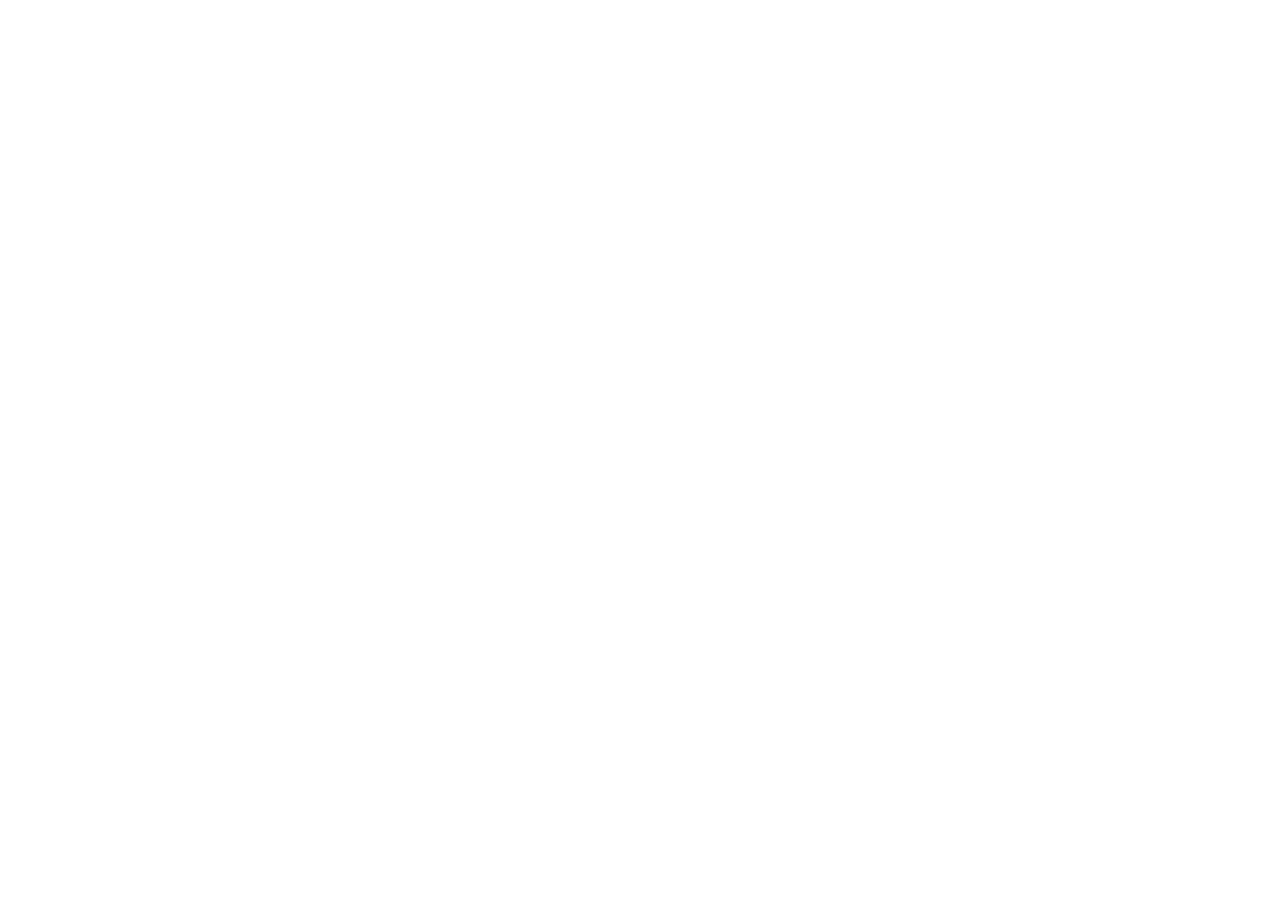
==== index.html @ dc7b978c "Add files via upload" ====
<!DOCTYPE html>
<html lang="en">

    <head>
        <meta charset="UTF-8">
        <meta http-equiv="X-UA-Compatible" content="IE=edge">
        <meta name="viewport" content="width=device-width, initial-scale=1.0">
        <title>Tech2etc Ecommerce Tutorial</title>
        <link rel="stylesheet" href="https://pro.fontawesome.com/releases/v5.10.0/css/all.css" />

        <link rel="stylesheet" href="style.css">
    </head>

    <body>


        <script src="script.js"></script>
    </body>

</html>
---- style.css ----
@import url("https://fonts.googleapis.com/css2?family=Spartan:wght@100;200;300;400;500;600;700;800;900&display=swap");
* {
  margin: 0;
  padding: 0;
  box-sizing: border-box;
  font-family: "Spartan", sans-serif;
}

html {
  scroll-behavior: smooth;
}

/* Global Styles */

h1 {
  font-size: 50px;
  line-height: 64px;
  color: #222;
}

h2 {
  font-size: 46px;
  line-height: 54px;
  color: #222;
}

h4 {
  font-size: 20px;
  color: #222;
}

h6 {
  font-weight: 700;
  font-size: 12px;
}

p {
  font-size: 16px;
  color: #465b52;
  margin: 15px 0 20px 0;
}

.section-p1 {
  padding: 40px 80px;
}

.section-m1 {
  margin: 40px 0;
}

body {
  width: 100%;
}
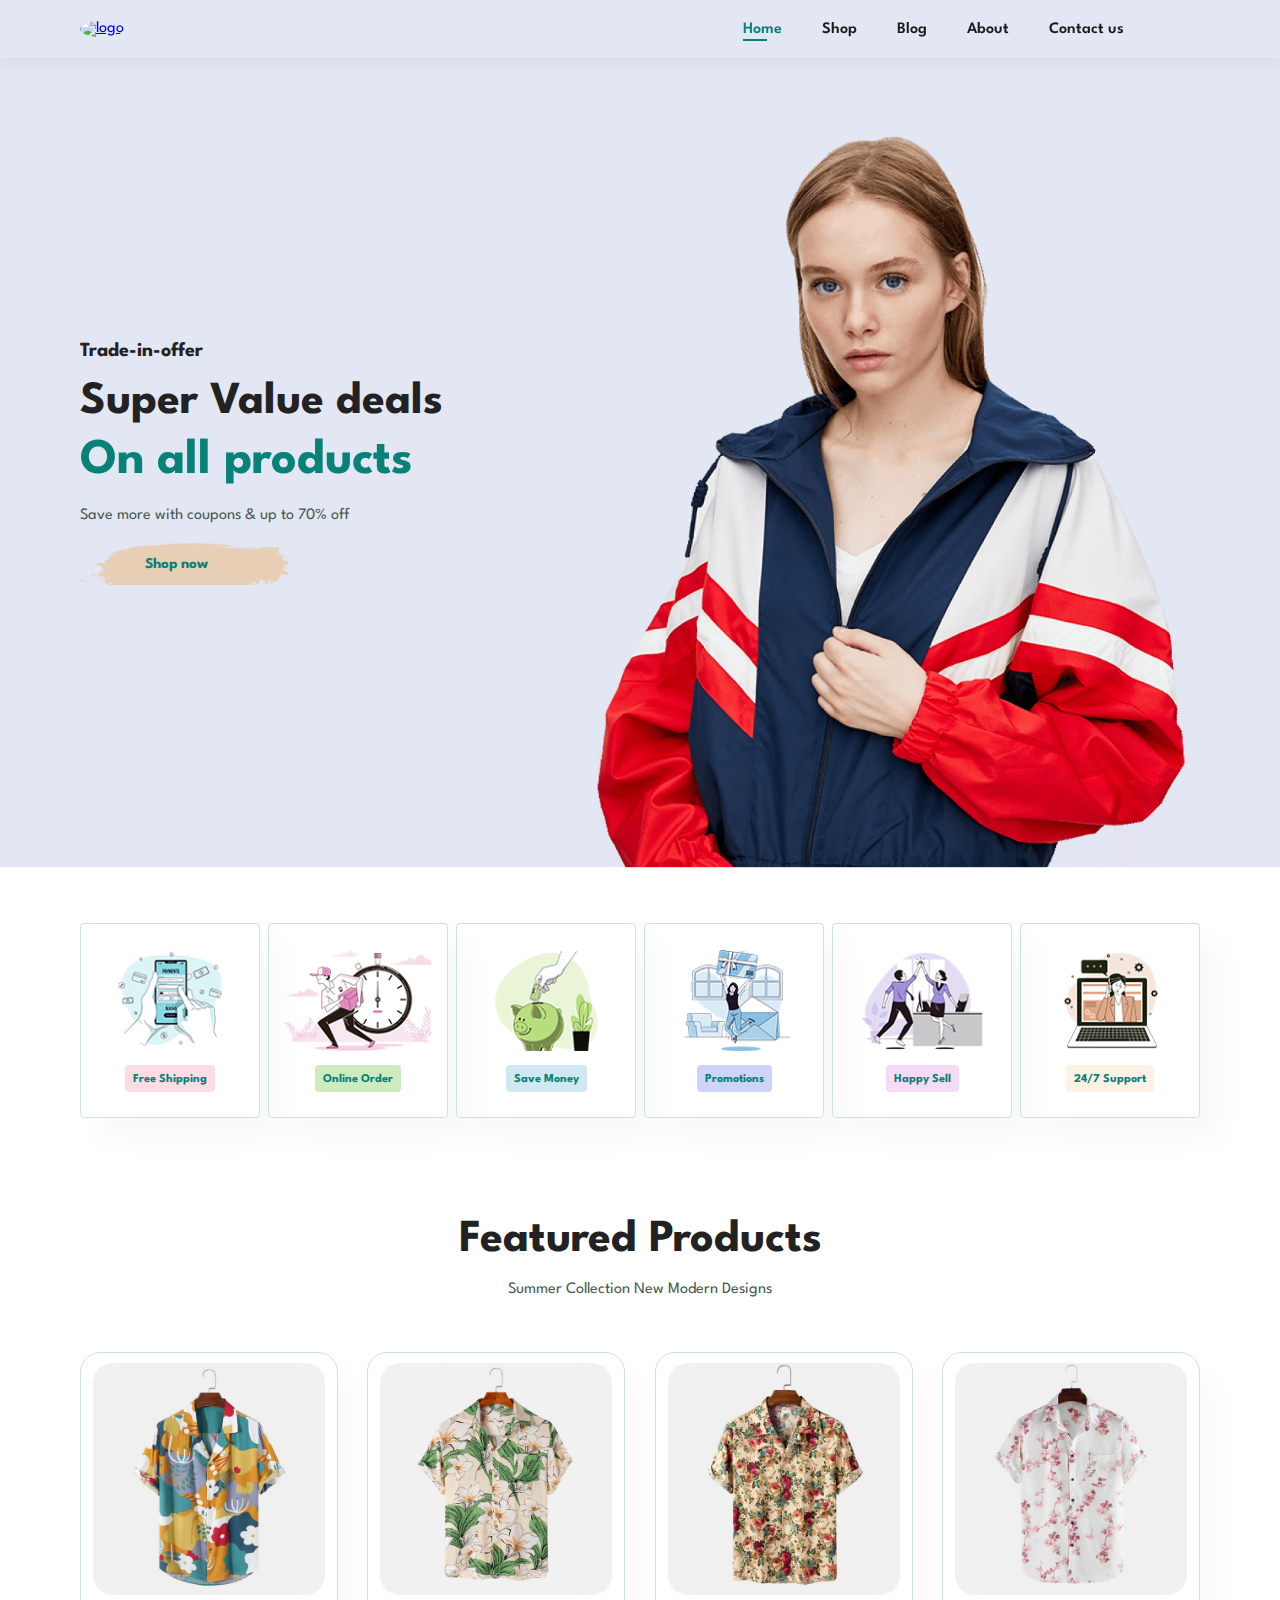
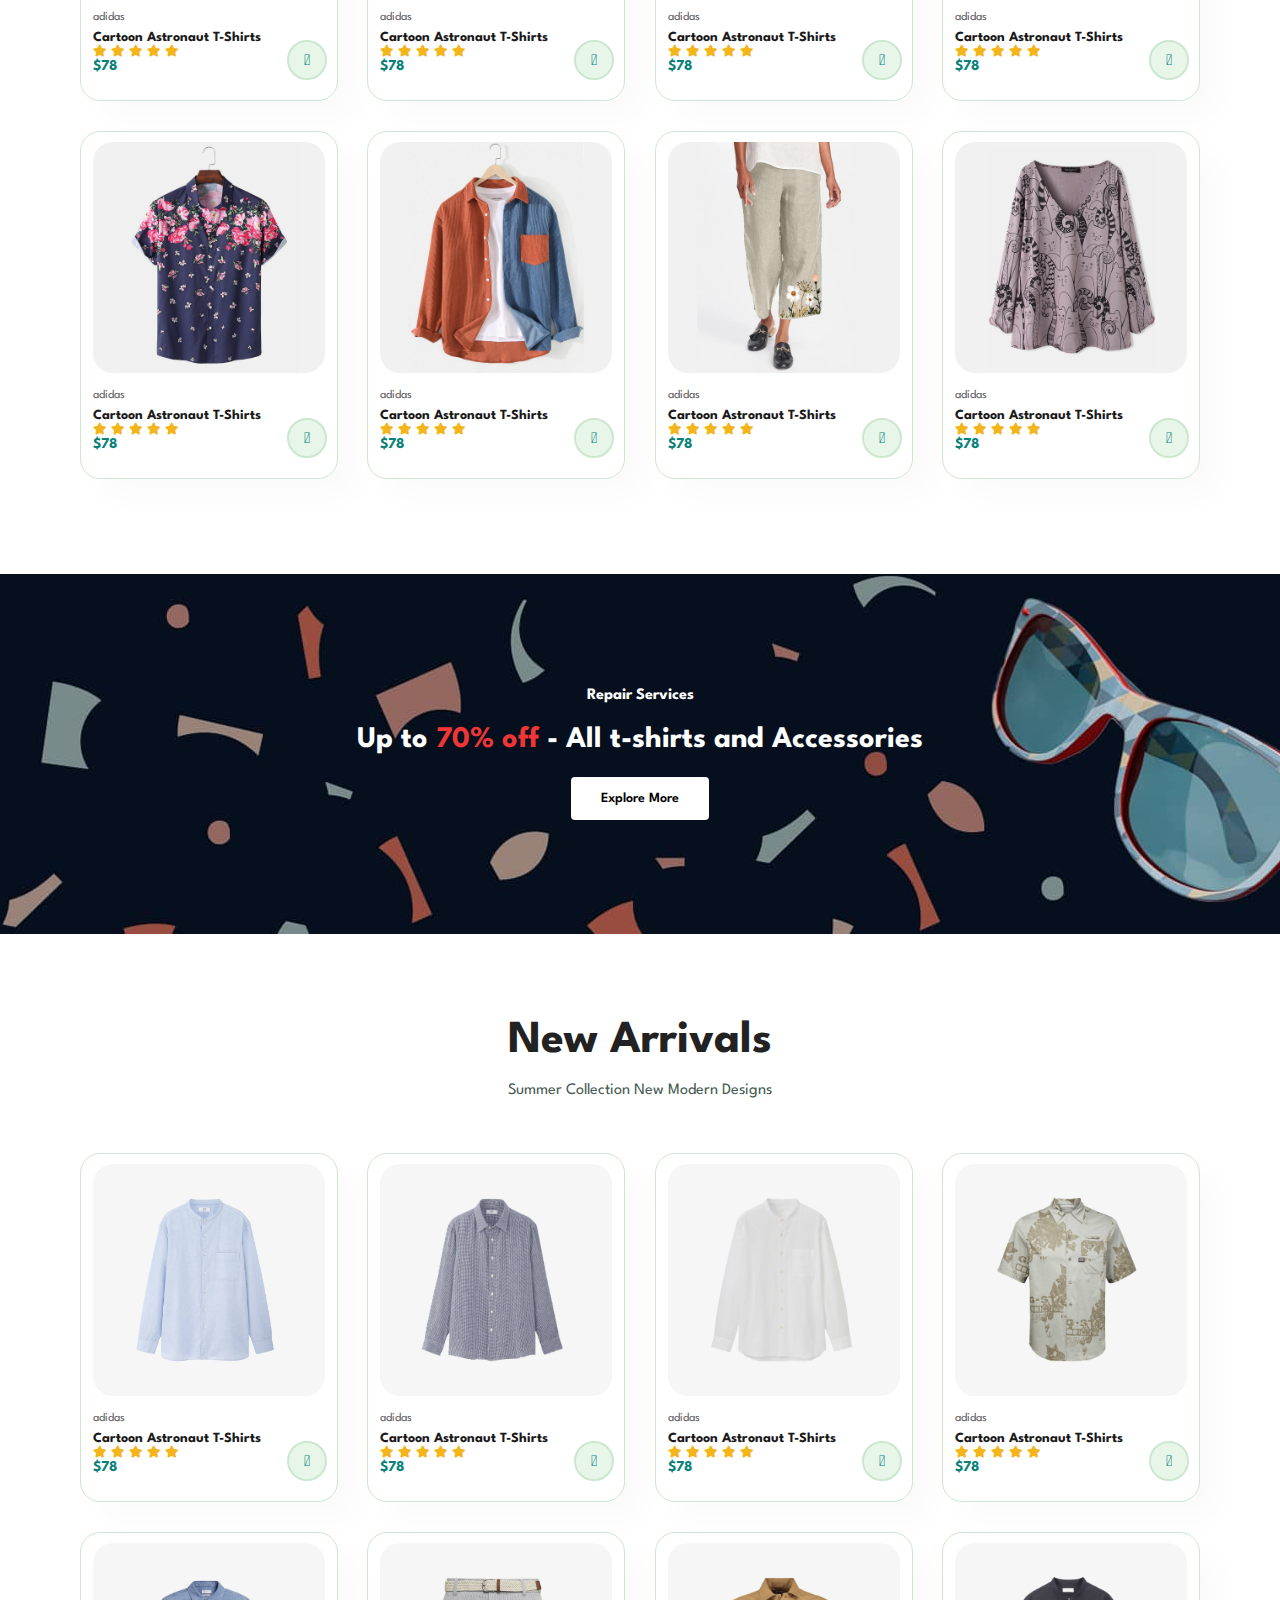
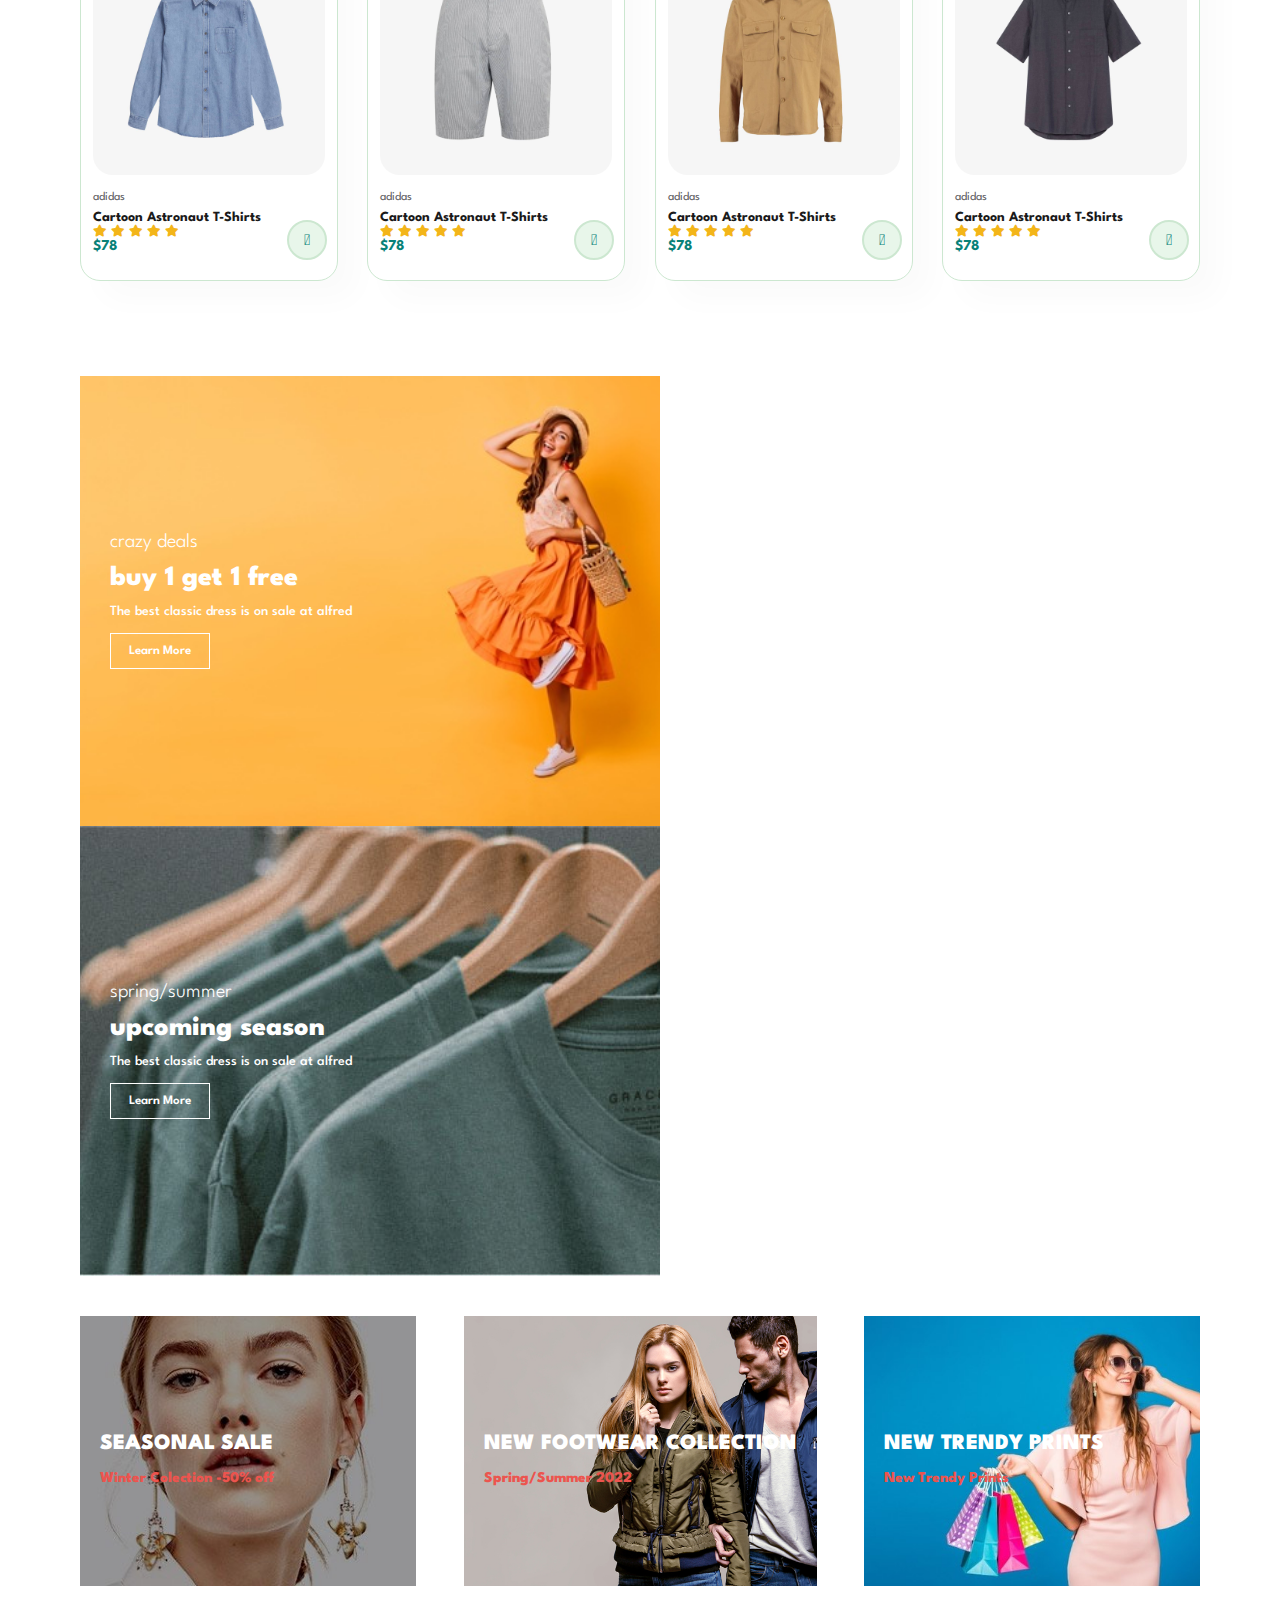
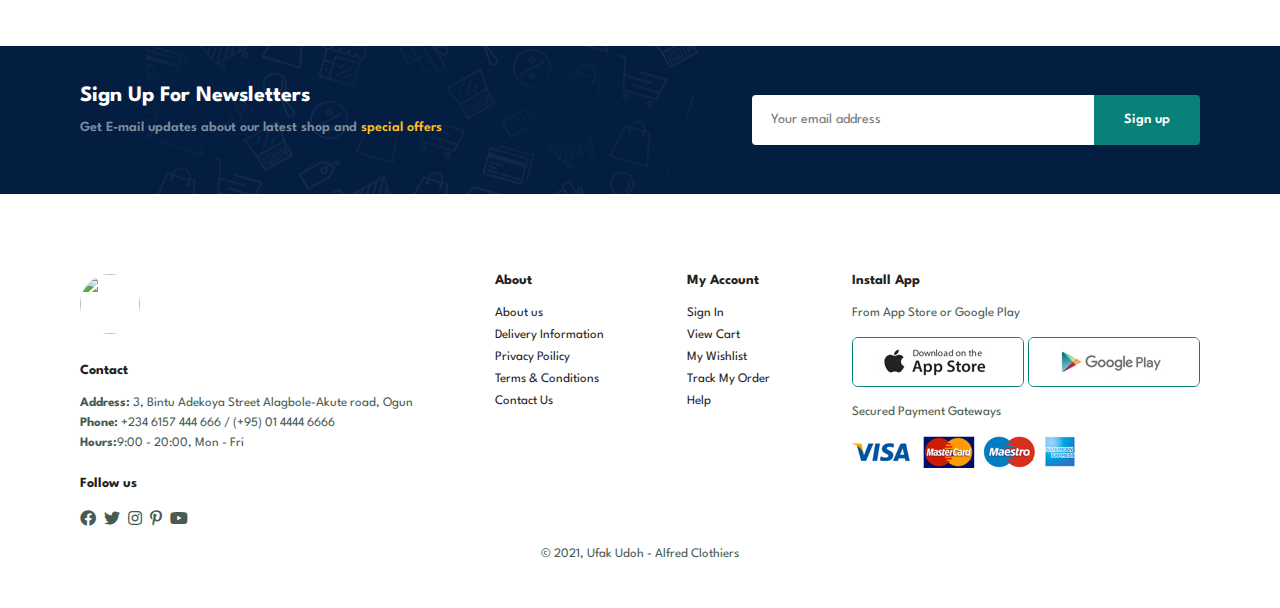
==== commit 107c6570: "Add files via upload" ====
--- a/index.html
+++ b/index.html
@@ -12,7 +12,453 @@
     </head>
 
     <body>
-
+        
+        <section id="header">
+            <a href="#"><img src="img/logo.jpg" class="logo" alt="logo"></a>
+
+            <div>
+                <ul id="navbar">
+                    <li><a class="active" href="index.html">Home</a></li>
+                    <li><a href="shop.html">Shop</a></li>
+                    <li><a href="blog.html">Blog</a></li>
+                    <li><a href="about.html">About</a></li>
+                    <li><a href="contact.html">Contact us</a></li>
+                    <li id="lg-bag"><a href="cart.html"><i class="far fa-shopping-bag"></i></a></li>
+                    <a href="#" id="close"><i class="far fa-times"></i></a>
+                </ul>
+            </div>
+            <div id="mobile">
+                <a href="cart.html"><i class="far fa-shopping-bag"></i></a>
+                <i id="bar" class="fas fa-outdent"></i> 
+            </div>
+        </section>
+
+        <section id="hero">
+            <h4>Trade-in-offer</h4>
+            <h2>Super Value deals</h2>
+            <h1>On all products</h1>
+            <p>Save more with coupons & up to 70% off</p>
+            <button>Shop now</button>
+        </section>
+
+        <section id="feature" class="section-p1">
+            <div class="fe-box">
+                <img src="img/features/f1.png" alt="">
+                <h6>Free Shipping</h6>
+            </div>
+            <div class="fe-box">
+                <img src="img/features/f2.png" alt="">
+                <h6>Online Order</h6>
+            </div>
+            <div class="fe-box">
+                <img src="img/features/f3.png" alt="">
+                <h6>Save Money</h6>
+            </div>
+            <div class="fe-box">
+                <img src="img/features/f4.png" alt="">
+                <h6>Promotions</h6>
+            </div>
+            <div class="fe-box">
+                <img src="img/features/f5.png" alt="">
+                <h6>Happy Sell</h6>
+            </div>
+            <div class="fe-box">
+                <img src="img/features/f6.png" alt="">
+                <h6>24/7 Support</h6>
+            </div>
+        </section>
+
+        <section id="product1" class="section-p1">
+            <h2>Featured Products</h2>
+            <p>Summer Collection New Modern Designs</p>
+            <div class="pro-container">
+                <div class="pro">
+                    <img src="img/products/f1.jpg" alt="product 1">
+                    <div class="des">
+                        <span>adidas</span>
+                        <h5>Cartoon Astronaut T-Shirts</h5>
+                        <div class="star">
+                            <i class="fas fa-star"></i>
+                            <i class="fas fa-star"></i>
+                            <i class="fas fa-star"></i>
+                            <i class="fas fa-star"></i>
+                            <i class="fas fa-star"></i>
+                        </div>
+                        <h4>&dollar;78</h4>
+                    </div>
+                    <a href="#"><i class="fal fa-shopping-cart cart"></i></a>
+                </div>
+
+                <div class="pro">
+                    <img src="img/products/f2.jpg" alt="product 1">
+                    <div class="des">
+                        <span>adidas</span>
+                        <h5>Cartoon Astronaut T-Shirts</h5>
+                        <div class="star">
+                            <i class="fas fa-star"></i>
+                            <i class="fas fa-star"></i>
+                            <i class="fas fa-star"></i>
+                            <i class="fas fa-star"></i>
+                            <i class="fas fa-star"></i>
+                        </div>
+                        <h4>&dollar;78</h4>
+                    </div>
+                    <a href="#"><i class="fal fa-shopping-cart cart"></i></a>
+                </div>
+
+                <div class="pro">
+                    <img src="img/products/f3.jpg" alt="product 1">
+                    <div class="des">
+                        <span>adidas</span>
+                        <h5>Cartoon Astronaut T-Shirts</h5>
+                        <div class="star">
+                            <i class="fas fa-star"></i>
+                            <i class="fas fa-star"></i>
+                            <i class="fas fa-star"></i>
+                            <i class="fas fa-star"></i>
+                            <i class="fas fa-star"></i>
+                        </div>
+                        <h4>&dollar;78</h4>
+                    </div>
+                    <a href="#"><i class="fal fa-shopping-cart cart"></i></a>
+                </div>
+
+                <div class="pro">
+                    <img src="img/products/f4.jpg" alt="product 1">
+                    <div class="des">
+                        <span>adidas</span>
+                        <h5>Cartoon Astronaut T-Shirts</h5>
+                        <div class="star">
+                            <i class="fas fa-star"></i>
+                            <i class="fas fa-star"></i>
+                            <i class="fas fa-star"></i>
+                            <i class="fas fa-star"></i>
+                            <i class="fas fa-star"></i>
+                        </div>
+                        <h4>&dollar;78</h4>
+                    </div>
+                    <a href="#"><i class="fal fa-shopping-cart cart"></i></a>
+                </div>
+
+                <div class="pro">
+                    <img src="img/products/f5.jpg" alt="product 1">
+                    <div class="des">
+                        <span>adidas</span>
+                        <h5>Cartoon Astronaut T-Shirts</h5>
+                        <div class="star">
+                            <i class="fas fa-star"></i>
+                            <i class="fas fa-star"></i>
+                            <i class="fas fa-star"></i>
+                            <i class="fas fa-star"></i>
+                            <i class="fas fa-star"></i>
+                        </div>
+                        <h4>&dollar;78</h4>
+                    </div>
+                    <a href="#"><i class="fal fa-shopping-cart cart"></i></a>
+                </div>
+
+                <div class="pro">
+                    <img src="img/products/f6.jpg" alt="product 1">
+                    <div class="des">
+                        <span>adidas</span>
+                        <h5>Cartoon Astronaut T-Shirts</h5>
+                        <div class="star">
+                            <i class="fas fa-star"></i>
+                            <i class="fas fa-star"></i>
+                            <i class="fas fa-star"></i>
+                            <i class="fas fa-star"></i>
+                            <i class="fas fa-star"></i>
+                        </div>
+                        <h4>&dollar;78</h4>
+                    </div>
+                    <a href="#"><i class="fal fa-shopping-cart cart"></i></a>
+                </div>
+
+                <div class="pro">
+                    <img src="img/products/f7.jpg" alt="product 1">
+                    <div class="des">
+                        <span>adidas</span>
+                        <h5>Cartoon Astronaut T-Shirts</h5>
+                        <div class="star">
+                            <i class="fas fa-star"></i>
+                            <i class="fas fa-star"></i>
+                            <i class="fas fa-star"></i>
+                            <i class="fas fa-star"></i>
+                            <i class="fas fa-star"></i>
+                        </div>
+                        <h4>&dollar;78</h4>
+                    </div>
+                    <a href="#"><i class="fal fa-shopping-cart cart"></i></a>
+                </div>
+
+                <div class="pro">
+                    <img src="img/products/f8.jpg" alt="product 1">
+                    <div class="des">
+                        <span>adidas</span>
+                        <h5>Cartoon Astronaut T-Shirts</h5>
+                        <div class="star">
+                            <i class="fas fa-star"></i>
+                            <i class="fas fa-star"></i>
+                            <i class="fas fa-star"></i>
+                            <i class="fas fa-star"></i>
+                            <i class="fas fa-star"></i>
+                        </div>
+                        <h4>&dollar;78</h4>
+                    </div>
+                    <a href="#"><i class="fal fa-shopping-cart cart"></i></a>
+                </div>
+            </div>
+        </section>
+
+        <section id="banner" class="section-m1">
+            <h4>Repair Services</h4>
+            <h2>Up to <span>70% off</span> - All t-shirts and Accessories</h2>
+            <button class="normal">Explore More</button>
+        </section>
+
+        <section id="product1" class="section-p1">
+            <h2>New Arrivals</h2>
+            <p>Summer Collection New Modern Designs</p>
+            <div class="pro-container">
+                <div class="pro">
+                    <img src="img/products/n1.jpg" alt="product 1">
+                    <div class="des">
+                        <span>adidas</span>
+                        <h5>Cartoon Astronaut T-Shirts</h5>
+                        <div class="star">
+                            <i class="fas fa-star"></i>
+                            <i class="fas fa-star"></i>
+                            <i class="fas fa-star"></i>
+                            <i class="fas fa-star"></i>
+                            <i class="fas fa-star"></i>
+                        </div>
+                        <h4>&dollar;78</h4>
+                    </div>
+                    <a href="#"><i class="fal fa-shopping-cart cart"></i></a>
+                </div>
+
+                <div class="pro">
+                    <img src="img/products/n2.jpg" alt="product 1">
+                    <div class="des">
+                        <span>adidas</span>
+                        <h5>Cartoon Astronaut T-Shirts</h5>
+                        <div class="star">
+                            <i class="fas fa-star"></i>
+                            <i class="fas fa-star"></i>
+                            <i class="fas fa-star"></i>
+                            <i class="fas fa-star"></i>
+                            <i class="fas fa-star"></i>
+                        </div>
+                        <h4>&dollar;78</h4>
+                    </div>
+                    <a href="#"><i class="fal fa-shopping-cart cart"></i></a>
+                </div>
+
+                <div class="pro">
+                    <img src="img/products/n3.jpg" alt="product 1">
+                    <div class="des">
+                        <span>adidas</span>
+                        <h5>Cartoon Astronaut T-Shirts</h5>
+                        <div class="star">
+                            <i class="fas fa-star"></i>
+                            <i class="fas fa-star"></i>
+                            <i class="fas fa-star"></i>
+                            <i class="fas fa-star"></i>
+                            <i class="fas fa-star"></i>
+                        </div>
+                        <h4>&dollar;78</h4>
+                    </div>
+                    <a href="#"><i class="fal fa-shopping-cart cart"></i></a>
+                </div>
+
+                <div class="pro">
+                    <img src="img/products/n4.jpg" alt="product 1">
+                    <div class="des">
+                        <span>adidas</span>
+                        <h5>Cartoon Astronaut T-Shirts</h5>
+                        <div class="star">
+                            <i class="fas fa-star"></i>
+                            <i class="fas fa-star"></i>
+                            <i class="fas fa-star"></i>
+                            <i class="fas fa-star"></i>
+                            <i class="fas fa-star"></i>
+                        </div>
+                        <h4>&dollar;78</h4>
+                    </div>
+                    <a href="#"><i class="fal fa-shopping-cart cart"></i></a>
+                </div>
+
+                <div class="pro">
+                    <img src="img/products/n5.jpg" alt="product 1">
+                    <div class="des">
+                        <span>adidas</span>
+                        <h5>Cartoon Astronaut T-Shirts</h5>
+                        <div class="star">
+                            <i class="fas fa-star"></i>
+                            <i class="fas fa-star"></i>
+                            <i class="fas fa-star"></i>
+                            <i class="fas fa-star"></i>
+                            <i class="fas fa-star"></i>
+                        </div>
+                        <h4>&dollar;78</h4>
+                    </div>
+                    <a href="#"><i class="fal fa-shopping-cart cart"></i></a>
+                </div>
+
+                <div class="pro">
+                    <img src="img/products/n6.jpg" alt="product 1">
+                    <div class="des">
+                        <span>adidas</span>
+                        <h5>Cartoon Astronaut T-Shirts</h5>
+                        <div class="star">
+                            <i class="fas fa-star"></i>
+                            <i class="fas fa-star"></i>
+                            <i class="fas fa-star"></i>
+                            <i class="fas fa-star"></i>
+                            <i class="fas fa-star"></i>
+                        </div>
+                        <h4>&dollar;78</h4>
+                    </div>
+                    <a href="#"><i class="fal fa-shopping-cart cart"></i></a>
+                </div>
+
+                <div class="pro">
+                    <img src="img/products/n7.jpg" alt="product 1">
+                    <div class="des">
+                        <span>adidas</span>
+                        <h5>Cartoon Astronaut T-Shirts</h5>
+                        <div class="star">
+                            <i class="fas fa-star"></i>
+                            <i class="fas fa-star"></i>
+                            <i class="fas fa-star"></i>
+                            <i class="fas fa-star"></i>
+                            <i class="fas fa-star"></i>
+                        </div>
+                        <h4>&dollar;78</h4>
+                    </div>
+                    <a href="#"><i class="fal fa-shopping-cart cart"></i></a>
+                </div>
+
+                <div class="pro">
+                    <img src="img/products/n8.jpg" alt="product 1">
+                    <div class="des">
+                        <span>adidas</span>
+                        <h5>Cartoon Astronaut T-Shirts</h5>
+                        <div class="star">
+                            <i class="fas fa-star"></i>
+                            <i class="fas fa-star"></i>
+                            <i class="fas fa-star"></i>
+                            <i class="fas fa-star"></i>
+                            <i class="fas fa-star"></i>
+                        </div>
+                        <h4>&dollar;78</h4>
+                    </div>
+                    <a href="#"><i class="fal fa-shopping-cart cart"></i></a>
+                </div>
+            </div>
+        </section>
+
+        <section id="sm-banner" class="section-p1">
+            <div class="banner-box">
+                <h4>crazy deals</h4>
+                <h2>buy 1 get 1 free</h2>
+                <span>The best classic dress is on sale at alfred</span>
+                <button class="white">Learn More</button>
+            </div>
+
+            <div class="banner-box">
+                <h4>spring/summer</h4>
+                <h2>upcoming season</h2>
+                <span>The best classic dress is on sale at alfred</span>
+                <button class="white">Learn More</button>
+            </div>
+        </section>
+
+        <section id="banner3">
+            <div class="banner-box">
+                <h2>SEASONAL SALE</h2>
+                <h3>Winter Colection -50% off</h3>
+            </div>
+
+            <div class="banner-box">
+                <h2>NEW FOOTWEAR COLLECTION</h2>
+                <h3>Spring/Summer 2022</h3>
+            </div>
+
+            <div class="banner-box">
+                <h2>NEW TRENDY PRINTS</h2>
+                <h3>New Trendy Prints</h3>
+            </div>
+            
+        </section>
+
+        <section id="newsletter" class="section-p1 section-m1">
+            <div class="newstext">
+                <h4>Sign Up For Newsletters</h4>
+                <p>Get E-mail updates about our latest shop and <span>special offers</span></p>
+            </div>
+
+            <div class="form">
+                <input type="text" placeholder="Your email address">
+                <button class="normal">Sign up</button>
+            </div>
+            
+        </section>
+
+        <footer class="section-p1">
+            <div class="col">
+                <img class="logo" src="img/logo.jpg" alt="">
+                <h4>Contact</h4>
+                <p><strong>Address:</strong> 3, Bintu Adekoya Street Alagbole-Akute road, Ogun</p>
+                <p><strong>Phone:</strong> +234 6157 444 666 / (+95) 01 4444 6666</p>
+                <p><strong>Hours:</strong>9:00 - 20:00, Mon - Fri</p>
+                <div class="follow">
+                    <h4>Follow us</h4>
+                    <div class="icon">
+                        <i class="fab fa-facebook"></i>
+                        <i class="fab fa-twitter"></i>
+                        <i class="fab fa-instagram"></i>
+                        <i class="fab fa-pinterest-p"></i>
+                        <i class="fab fa-youtube"></i>
+                    </div>
+                </div>
+            </div>
+
+            <div class="col">
+                <h4>About</h4>
+                <a href="#">About us</a>
+                <a href="#">Delivery Information</a>
+                <a href="#">Privacy Poilicy</a>
+                <a href="#">Terms & Conditions</a>
+                <a href="#">Contact Us</a>
+            </div>
+
+            <div class="col">
+                <h4>My Account</h4>
+                <a href="#">Sign In</a>
+                <a href="#">View Cart</a>
+                <a href="#">My Wishlist</a>
+                <a href="#">Track My Order</a>
+                <a href="#">Help</a>
+            </div>
+
+            <div class="col install">
+                <h4>Install App</h4>
+                <p>From App Store or Google Play</p>
+                <div class="row">
+                    <img src="img/pay/app.jpg" alt="Install App from App store">
+                    <img src="img/pay/play.jpg" alt="Install App from Play store">
+                </div>
+                <p>Secured Payment Gateways</p>
+                <img src="img/pay/pay.png" alt="Make payments here">
+            </div>
+
+            <div class="copyright">
+                <p>&copy; 2021, Ufak Udoh - Alfred Clothiers</p>
+            </div>
+        </footer>
+
+        
 
         <script src="script.js"></script>
     </body>
--- a/style.css
+++ b/style.css
@@ -48,6 +48,595 @@
   margin: 40px 0;
 }
 
+button.normal{
+  font-size: 14px;
+  font-weight: 600;
+  padding: 15px 30px;
+  color: #000;
+  background-color: #fff;
+  border-radius: 4px;
+  cursor: pointer;
+  border: none;
+  outline: none;
+  transition: 0.4s;
+}
+
+button.white{
+  font-size: 13px;
+  font-weight: 600;
+  padding: 11px 18px;
+  color: #fff;
+  background-color: transparent;
+  cursor: pointer;
+  border: 1px solid white;
+  outline: none;
+  transition: 0.2s;
+}
+
 body {
   width: 100%;
 }
+
+/* Header */
+
+#header{
+  display: flex;
+  align-items: center;
+  justify-content: space-between;
+  padding: 20px 80px;
+  background: #E3E6F3;
+  box-shadow: 0 5px 15px rgba(0, 0, 0, 0.06);
+  z-index: 999;
+  position: sticky;
+  top: 0;
+  left: 0;
+}
+
+.logo{
+  width: 60px;
+  height: 60px;
+  border-radius: 50%;
+}
+
+
+#navbar{
+  display: flex;
+  align-items: center;
+  justify-content: center;
+}
+
+#navbar li{
+  list-style: none;
+  padding: 0 20px;
+  position: relative;
+}
+
+#navbar li a{
+  text-decoration: none;
+  font-size: 16px;
+  font-weight: 600;
+  color: #1a1a1a;
+  transition: 0.3s ease;
+}
+
+#navbar li a:hover{
+  color: #088178;
+}
+
+#navbar li a:hover, 
+#navbar li a.active{
+  color: #088178;
+}
+
+#navbar li a.active::after,
+#navbar li a:hover::after{
+  content: "";
+  width: 30%;
+  height: 2px;
+  background: #088178;
+  position: absolute;
+  bottom: -4px;
+  left: 20px;
+}
+
+#hero{
+  background-image: url(img/hero4.png);
+  height: 90vh;
+  width: 100%;
+  background-size: cover;
+  background-position: top 25% right 0;
+  padding: 0 80px;
+  display: flex;
+  flex-direction: column;
+  align-items: flex-start;
+  justify-content: center;
+}
+
+#hero h4{
+  padding-bottom: 15px;
+}
+
+#hero h1{
+  color: #088178;
+}
+
+#hero button{
+  background-image: url(img/button.png);
+  background-color: transparent;
+  color: #088178;
+  border: 0;
+  padding: 14px 80px 14px 65px;
+  background-repeat: no-repeat;
+  cursor: pointer;
+  font-weight: 700;
+  font-size: 15px;
+}
+
+#feature .fe-box{
+  width: 180px;
+  text-align: center;
+  padding: 25px 15px;
+  box-shadow: 20px 20px 34px rgba(0, 0, 0, 0.03);
+  border: 1px solid #cce7d0;
+  border-radius: 4px;
+  margin: 15px 0;
+}
+
+#feature .fe-box:hover{
+  box-shadow: 20px 20px 34px rgba(0, 0, 0, 0.1);
+}
+
+#feature .fe-box h6{
+  display: inline-block;
+  padding: 9px 8px 6px 8px;
+  line-height: 1;
+  border-radius: 4px;
+  color: #088178;
+  background-color: #fddde4;
+}
+
+#feature .fe-box img{
+  width: 100%;
+  margin-bottom: 10px;
+}
+
+#feature{
+  display: flex;
+  align-items: center;
+  justify-content: space-between;
+  flex-wrap: wrap;
+}
+
+#feature .fe-box:nth-child(2) h6{
+  background-color: #cdebbc;
+}
+
+#feature .fe-box:nth-child(3) h6{
+  background-color: #d1e8f2;
+}
+
+
+#feature .fe-box:nth-child(4) h6{
+  background-color: #cdd4f8;
+}
+
+
+#feature .fe-box:nth-child(5) h6{
+  background-color: #f6dbf6;
+}
+
+
+#feature .fe-box:nth-child(6) h6{
+  background-color: #fff2e5;
+}
+
+#product1 .pro-container{
+  display: flex;
+  justify-content: space-between;
+  padding-top: 20px;
+  flex-wrap: wrap;
+}
+
+#product1{
+  text-align: center; 
+}
+
+#product1 .pro{
+  width: 23%;
+  min-width: 250px;
+  padding: 10px 12px;
+  border: 1px solid #cce7d0;
+  border-radius: 20px;
+  cursor: pointer;
+  box-shadow: 20px 20px 30px rgba(0, 0, 0, 0.02);
+  margin: 15px 0;
+  transition: 0.2s ease;
+  position: relative;
+}
+
+#product1 .pro img{
+  width: 100%;
+  border-radius: 20px;
+}
+
+#product1 .pro:hover{
+  box-shadow: 20px 20px 30px rgba(0, 0, 0, 0.06);
+}
+
+#product1 .pro .des{
+  text-align: start;
+  padding: 10px 0;
+}
+
+#product1 .pro .des span{
+  color: #606063;
+  font-size: 12px;
+}
+
+#product1 .pro .des h5{
+  padding-top: 7px;
+  font-size: 14px;
+  color: #1a1a1a;
+}
+
+#product1 .pro .des i{
+  font-size: 12px;
+  color: rgb(243, 181, 25);
+}
+
+#product1 .pro .des h4{
+  padding-bottom: 7px;
+  font-size: 15px;
+  font-weight: 700;
+  color: #088178;
+}
+
+#product1 .pro .cart{
+  position: absolute;
+  width: 40px;
+  height: 40px;
+  line-height: 40px;
+  border-radius: 50px;
+  background-color: #e8f6ea;
+  font-weight: 500;
+  color: #088178;
+  border: 2px solid #cce7d0;
+  bottom: 20px;
+  right: 10px;
+}
+
+#banner{
+  display: flex;
+  flex-direction: column;
+  justify-content: center;
+  align-items: center;
+  text-align: center;
+  background-image: url(img/banner/b2.jpg);
+  width: 100%;
+  height: 40vh;
+  background-size: cover;
+  background-position: center;
+}
+
+#banner h4{
+  color: #fff;
+  font-size: 16px;
+}
+
+#banner h2{
+  color: #fff;
+  font-size: 30px;
+  padding: 10px 0;
+}
+
+#banner h2 span{
+  color: #ef3636;
+}
+
+#banner button:hover{
+  background: #088178;
+  color: #fff;
+}
+
+#sm-banner .banner-box{
+  display: flex;
+  flex-direction: column;
+  justify-content: center;
+  align-items: flex-start;
+  background-image: url(img/banner/b17.jpg);
+  min-width: 580px;
+  height: 50vh;
+  background-size: cover;
+  background-position: center;
+  padding: 30px;
+}
+
+#sm-banner{
+  display: flex;
+  justify-content: space-between;
+  flex-wrap: wrap;
+}
+
+#sm-banner h4{
+  color: #fff;
+  font-size: 20px;
+  font-weight: 300;
+}
+
+#sm-banner h2{
+  color: #fff;
+  font-size: 28px;
+  font-weight: 800;
+}
+
+#sm-banner span{
+  color: #fff;
+  font-size: 14px;
+  font-weight: 500;
+  padding-bottom: 15px;
+}
+
+#sm-banner .banner-box:hover button{
+  color: #fff;
+  background-color: #088178;
+  border: 1px solid #088178;
+}
+
+#sm-banner .banner-box:nth-of-type(2){
+  background-image: url(img/banner/b10.jpg);
+}
+
+#banner3{
+  display: flex;
+  justify-content: space-between;
+  flex-wrap: wrap;
+  padding: 0 80px;
+}
+
+#banner3 .banner-box{
+  display: flex;
+  flex-direction: column;
+  justify-content: center;
+  align-items: flex-start;
+  background-image: url(img/banner/b7.jpg);
+  min-width: 30%;
+  height: 30vh;
+  background-size: cover;
+  background-position: center;
+  padding: 20px;
+  margin-bottom: 20px;
+}
+
+#banner3 h2{
+  color: #fff;
+  font-weight: 900;
+  font-size: 22px;
+}
+
+#banner3 h3{
+  color: #ec544e;
+  font-weight: 800;
+  font-size: 15px;
+}
+
+#banner3 .banner-box:nth-of-type(2){
+  background-image: url(img/banner/b4.jpg);
+} 
+
+#banner3 .banner-box:nth-of-type(3){
+  background-image: url(img/banner/b18.jpg);
+} 
+
+#newsletter{
+  display: flex;
+  justify-content: space-between;
+  align-items: center;
+  flex-wrap: wrap;
+  background-image: url(img/banner/b14.png);
+  background-repeat: no-repeat;
+  background-position: 20% 30%;
+  background-color: #041e42;
+}
+
+#newsletter h4{
+  font-size: 22px;
+  font-weight: 700;
+  color: #fff;
+}
+
+#newsletter p{
+  font-size: 14px;
+  font-weight: 600;
+  color: #818ea0;
+}
+
+#newsletter p span{
+  color: #ffbd27;
+}
+
+#newsletter .form{
+  display: flex;
+  width: 40%;
+}
+
+#newsletter input{
+  height: 3.125rem;
+  padding: 0 1.25em;
+  font-size: 14px;
+  width: 100%;
+  border: 1px solid transparent;
+  border-radius: 4px;
+  outline: none;
+  border-top-right-radius: 0;
+  border-bottom-right-radius: 0;
+}
+
+#newsletter button{
+  background-color: #088178;
+  color: #fff;
+  white-space: nowrap;
+  border-top-left-radius: 0;
+  border-bottom-left-radius: 0;
+}
+
+footer{
+  display: flex;
+  justify-content: space-between;
+  flex-wrap: wrap;
+}
+
+footer .col{
+  display: flex;
+  flex-direction: column;
+  align-items: flex-start;
+  margin-bottom: 20px;
+} 
+
+footer .logo{
+  margin-bottom: 30px;
+}
+
+footer h4{
+  font-size: 14px;
+  padding-bottom: 20px;
+}
+
+footer p{
+  font-size: 13px;
+  margin: 0 0 8px 0;
+}
+
+footer a{
+  font-size: 13px;
+  text-decoration: none;
+  color: #222;
+  margin: 0 0 8px 0;
+  margin-bottom: 10px;
+}
+
+footer .follow{
+  margin-top: 20px;
+}
+
+footer .follow i{
+  color: #465b52;
+  padding-right: 4px;
+  cursor: pointer;
+}
+
+
+footer .install .row img{
+  border: 1px solid #088178;
+  border-radius: 6px;
+}
+
+footer .install img{
+  margin: 10px 0 15px 0;
+}
+
+footer .follow i:hover,
+footer a:hover{
+  color: #088178;
+}
+
+footer .copyright{
+  width: 100%;
+  text-align: center;
+}
+
+#mobile{
+  display: none;
+}
+
+#close{
+  display: none;
+}
+
+@media (max-width: 799px) {
+  .section-p1{
+    padding: 40px 40px;
+  }
+  
+  #navbar {
+    display: flex;
+    flex-direction: column;
+    align-items: flex-start;
+    justify-content: flex-start;
+    position: absolute;
+    top: 0;
+    right: -300px;
+    height: 100vh;
+    width: 300px;
+    background-color: #E3E6F3;
+    box-shadow: 0 40px 60px rgba(0, 0, 0, 0.1);
+    padding: 80px 0 0 10px;
+    transition: 0.3s;
+  }
+
+  #navbar.active{
+    right: 0px;
+  }
+
+  #navbar li{
+    margin-bottom: 25px;
+  }
+
+  #mobile{
+    display: flex;
+    align-items: center;
+  }
+
+  #mobile i{
+    color: #1a1a1a;
+    font-size: 24px;
+    padding-left: 20px;
+  }
+
+  #close{
+    display: initial;
+    position: absolute;
+    top: 30px;
+    left: 30px;
+    color: #222;
+    font-size: 24px
+  }
+
+  #lg-bag{
+    display: none;
+  }
+
+  #hero{
+    height: 70vh;
+    padding: 0 80px;
+    background-position: top 30% right 30%;
+  }
+
+  #feature{
+    justify-content: center;
+  }
+
+  #feature .fe-box{
+    margin: 15px 15px; 
+  }
+
+  #product1 .pro-container{
+    justify-content: center;
+  }
+
+  #product1 .pro{
+    margin: 15px;
+  }
+
+  #banner{
+    height: 20vh;
+  }
+
+  #sm-banner .banner-box{
+    min-width: 100%;
+    height: 30vh;
+  }
+
+  #banner3{
+    padding: 0 40px;
+  }
+}